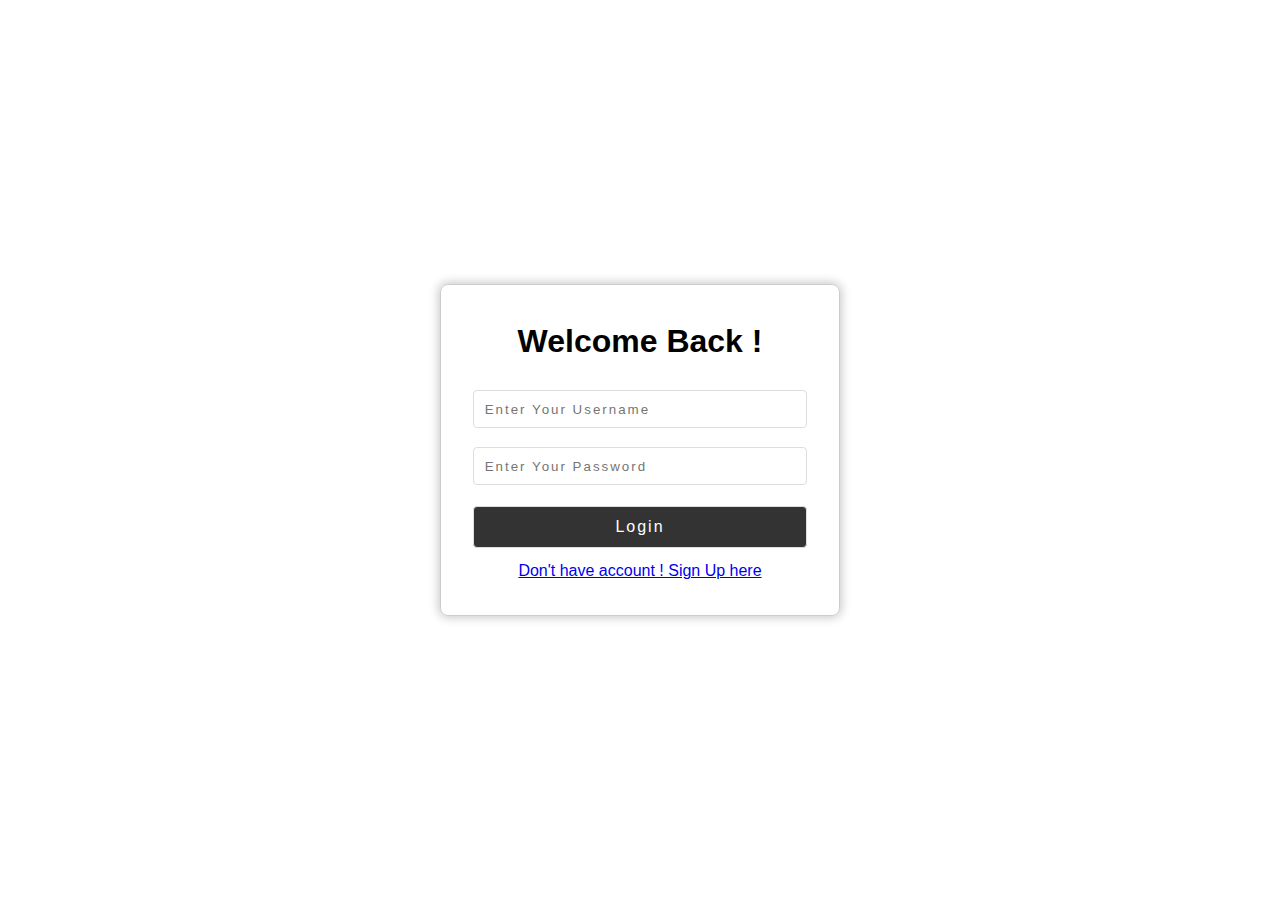
==== Login.html @ 42ccea3e "Login and signup page ready" ====
<!DOCTYPE html>
<html lang="en">
<head>
    <meta charset="UTF-8">
    <meta http-equiv="X-UA-Compatible" content="IE=edge">
    <meta name="viewport" content="width=device-width, initial-scale=1.0">
    <title>Login</title>
    <link rel="stylesheet" href="./style.css">
</head>
<body>
<div class="login-container">
<h1>Welcome Back !</h1>

<form action="" autocomplete="on">
    <input type="text" placeholder="Enter your username" required>
    <br>
    <input type="password" name="password" placeholder="Enter Your password" required>
    <br>
    <input type="submit" value="Login">
</form>
<a href="./Signup.html">Don't have account ! Sign Up here</a>
</div>

    <!-- <h1>hello</h1> -->
    <script src="./app.js"></script>
</body>
</html>
---- style.css ----
*{
    margin: 0;
    padding: 0;
    box-sizing: border-box;
}

img{
    max-width: 100%;
}

body{
    height: 100vh;
    display: grid;
    place-items: center;
    font-family: 'Gill Sans', 'Gill Sans MT', Calibri, 'Trebuchet MS', sans-serif;
}

.login-container{
    border:1px solid #ccc;
    line-height: 1.5;
    padding: 2em;
    border-radius: 8px;
    text-align: center;
    width: 400px;
    box-shadow: 0 0 10px 2px #ccc;
}

.signup-container{
    width: 460px;
}
.signup-container h1{
    padding: 0 2em;
}

.login-container h1{
    text-align: center;
    margin-bottom: .5em;
}

.login-container form input{
    width: 100%;
    padding:  .8em;
    margin: .7em 0;
    border: 0;
    outline: none;
    border: 1px solid #ddd;
    text-transform: capitalize;
    background: none;
    letter-spacing: 2px;
    border-radius: 4px;
}


.login-container form input[type="submit"]{
    background-color: #333;
    color: #fff;
    font-size: 1em;
    padding: .7em 0;
    cursor: pointer;
    transition: .5s ease;
}


.login-container form input[type="submit"]:hover{
    background-color: #000;
}
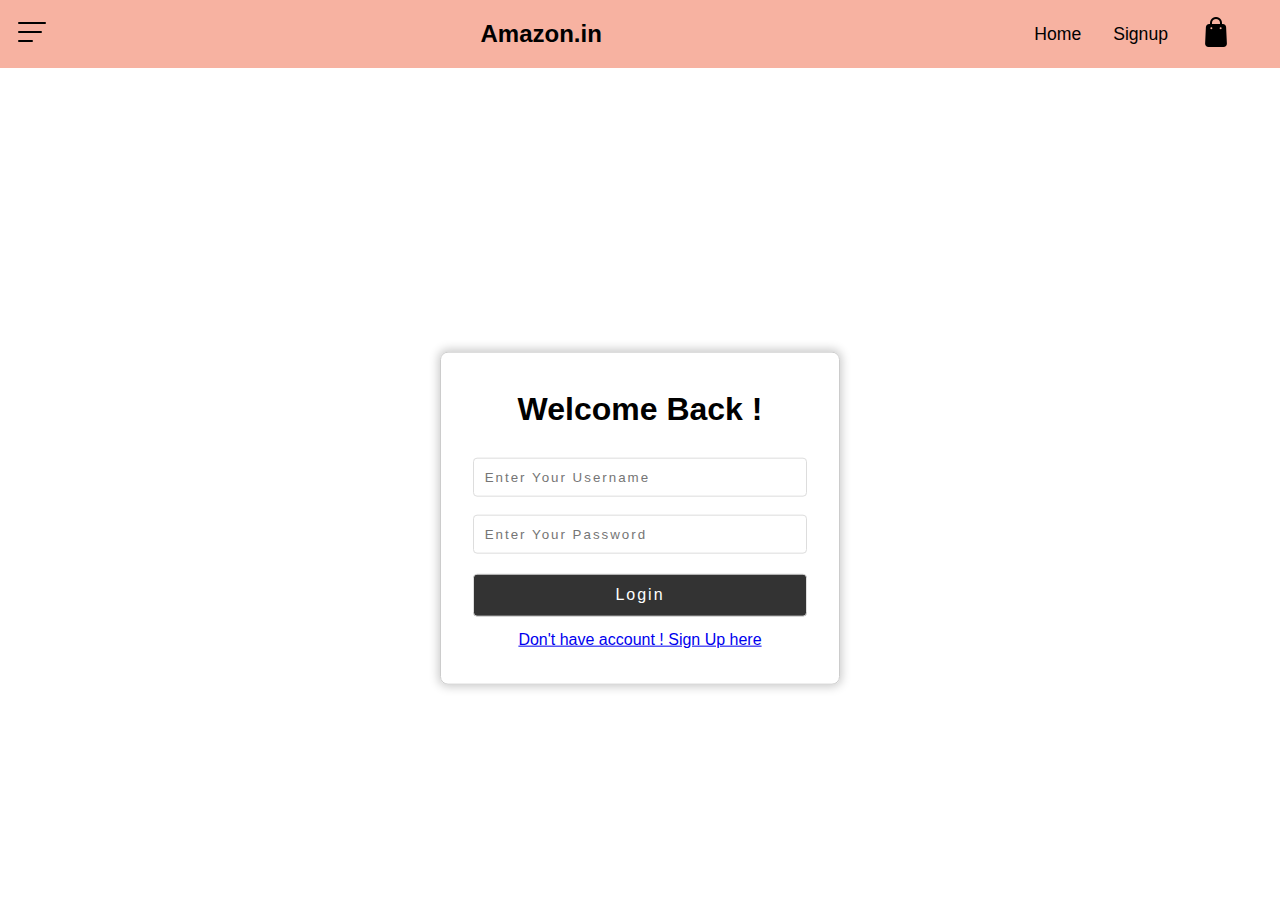
==== commit 2acf9b76: "cateogaries completed" ====
--- a/Login.html
+++ b/Login.html
@@ -8,6 +8,75 @@
     <link rel="stylesheet" href="./style.css">
 </head>
 <body>
+    <header>
+        <nav>
+            <div class="menu">
+                <img src="./images/hamburger.png" alt="Menu button" draggable="false">
+            </div>
+            <div class="logo">
+                <h2>Amazon.in</h2>
+            </div>
+                <ul>
+                    <li><a href="#">Home</a></li>
+                    <li><a href="./Signup.html">Signup</a></li>
+                    <li><img src="./images/bag.png" alt="Cart images" draggable="false"></li>
+                </ul>
+        </nav>
+    </header>
+    <div class="cateogaries">
+        <h1>Shop By cateogaries</h1>
+        <div class="cateogary-box">
+            <h2>Electronics</h2>
+            <ul>
+                <li><a href="#">Mobiles</a></li>
+                <li><a href="#">Computers</a></li>
+                <li><a href="#">Accessories</a> <i class="fa-solid fa-caret-down dropdown"></i>
+                <ul class="accessories-dropdown">
+                    <li><a href="">Chargers</a></li>
+                    <li><a href="">Cables</a></li>
+                    <li><a href="">Earphones</a></li>
+                </ul>
+                </li>
+            </ul>
+        </div>
+        <div class="cateogary-box">
+            <h2>Fashion</h2>
+            <ul>
+                <li><a href="#">Men's Fashion</a> <i class="fa-solid fa-caret-down dropdown"></i>
+                <ul class="mensfashion-dropdown">
+                    <li><a href="">Jeans</a></li>
+                    <li><a href="">T-Shirt</a></li>
+                    <li><a href="">Trousers</a></li>
+                    <li><a href="">Shoes</a></li>
+                </ul>
+                </li>
+                <li><a href="#">Women's Fashion</a> <i class="fa-solid fa-caret-down dropdown"></i>
+                    <ul class="womensfashion-dropdown">
+                        <li><a href="">Jeans</a></li>
+                        <li><a href="">T-Shirt</a></li>
+                        <li><a href="">Trousers</a></li>
+                        <li><a href="">Kurti's</a></li>
+                        <li><a href="">Top</a></li>
+                        <li><a href="">Shoes</a></li>
+                    </ul>
+                    </li>
+            </ul>
+        </div>
+        <div class="cateogary-box">
+            <h2>Kitchen</h2>
+            <ul>
+                <li><a href="#">Home Storage</a></li>
+                <li><a href="#">Kitchen Containers</a></li>
+                <li><a href="#">Kitchen Tools</a> <i class="fa-solid fa-caret-down dropdown"></i>
+                <ul class="accessories-dropdown">
+                    <li><a href="">Lighter</a></li>
+                    <li><a href="">Knife</a></li>
+                    <li><a href="">Plates</a></li>
+                </ul>
+                </li>
+            </ul>
+        </div>
+    </div>
 <div class="login-container">
 <h1>Welcome Back !</h1>
 
--- a/style.css
+++ b/style.css
@@ -10,9 +10,99 @@
 
 body{
     height: 100vh;
-    display: grid;
-    place-items: center;
     font-family: 'Gill Sans', 'Gill Sans MT', Calibri, 'Trebuchet MS', sans-serif;
+}
+
+header nav{
+    display: flex;
+    justify-content: space-between;
+    align-items: center;
+    padding: 1em;
+    background: hsl(12,85%,80%);
+    cursor: pointer;
+}
+header nav .menubtn{
+    background: url(./images/hamburger.png);
+    height: 33px;
+    width: 33px;
+    padding: 1em;
+    cursor: pointer;
+    user-select: none;
+    transition: .31s ease;
+}
+header nav .active-menu{
+    background: url(./images/close.png);
+    height: 27px;
+    width: 27px;
+    padding: .5em;
+    position: absolute;
+    top: 20px;
+    left: 250px;
+    z-index: 3;
+    border: 2px solid #000;
+}
+header nav ul{
+    display: flex;
+    align-items: center;
+    justify-content: space-between;
+}
+
+header nav ul li{
+list-style: none;
+margin-right: 2em;
+}
+
+header nav ul li a{
+    text-decoration: none;
+    color: #000;
+    font-size: 1.1em;
+}
+
+
+.cateogaries{
+    background: hsl(12,85%,90%);
+    width: 300px;
+    height: 100%;
+    position: fixed;
+    left: 0;
+    top: 0;
+    padding: 2em 1em;
+    line-height: 1.5;
+    left: -320px;
+    transition: .5s ease-in-out;
+}
+
+.active-cateogary{
+    left: 0;
+}
+.cateogaries .cateogary-box{
+    margin: 1em 0;
+}
+
+.cateogaries ul{
+    list-style: none;
+}
+
+.cateogary-box ul li a{
+    text-decoration: none;
+    color: #000;
+    /* border-bottom: 1px solid #000; */
+}
+.cateogary-box ul li{
+    margin: .5em 0 ;
+}
+.cateogary-box ul li i{
+    cursor: pointer;
+    margin-left: .3em;
+}
+
+.cateogary-box ul li ul{
+    display: none;
+    padding: .2em 0;
+}
+
+.cateogary-box ul .active-drop ul{
+    display: block;
 }
 
 .login-container{
@@ -23,6 +113,10 @@
     text-align: center;
     width: 400px;
     box-shadow: 0 0 10px 2px #ccc;
+    position: relative;
+    top: 50%;
+    left: 50%;
+    transform: translate(-50%,-50%);
 }
 
 .signup-container{
@@ -60,7 +154,6 @@
     transition: .5s ease;
 }
 
-
 .login-container form input[type="submit"]:hover{
     background-color: #000;
 }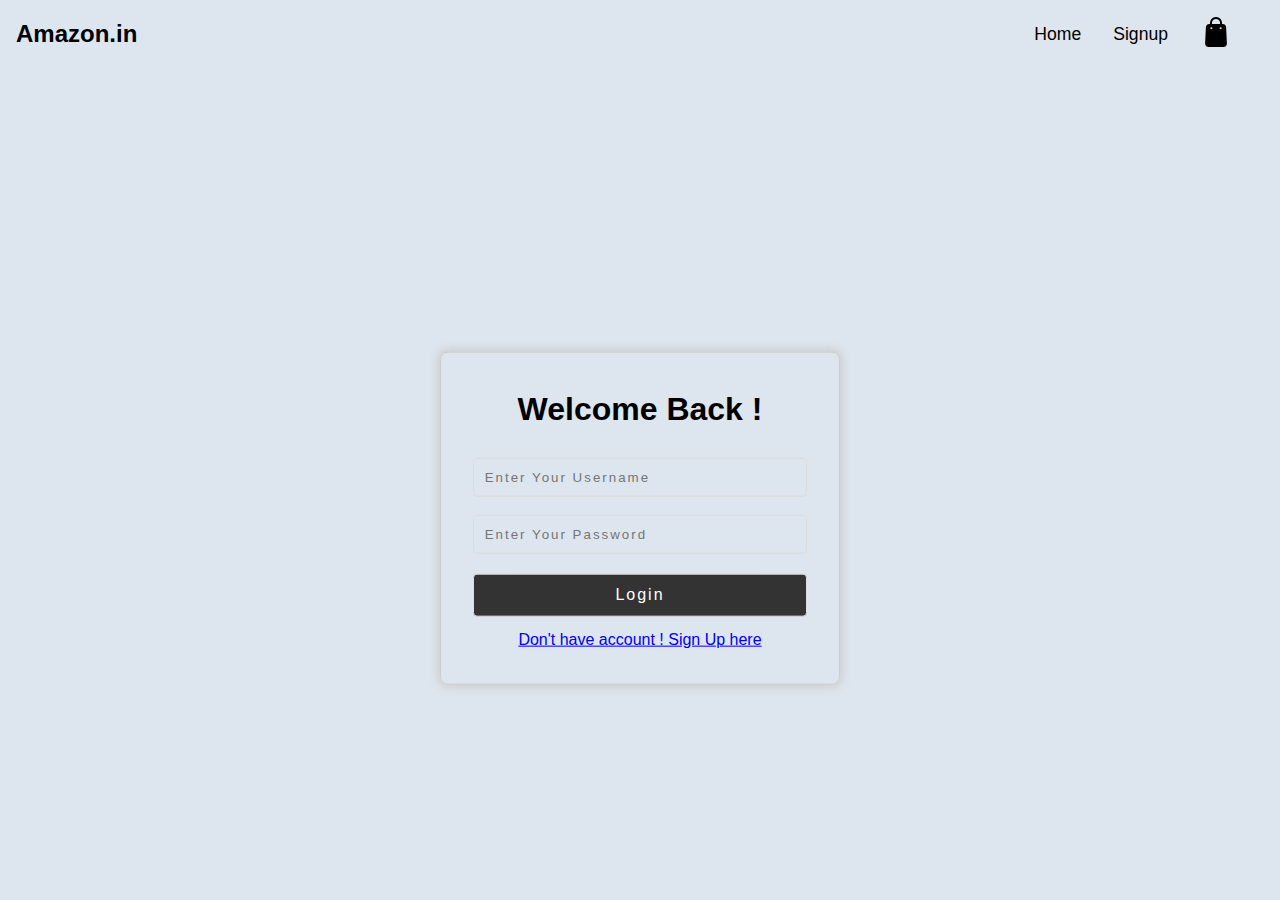
==== commit 8466045b: "added the prfile page and designed the profile nav along with the login and signup navbar" ====
--- a/Login.html
+++ b/Login.html
@@ -5,14 +5,12 @@
     <meta http-equiv="X-UA-Compatible" content="IE=edge">
     <meta name="viewport" content="width=device-width, initial-scale=1.0">
     <title>Login</title>
+    <link rel="stylesheet" href="https://cdnjs.cloudflare.com/ajax/libs/font-awesome/6.1.1/css/all.min.css" integrity="sha512-KfkfwYDsLkIlwQp6LFnl8zNdLGxu9YAA1QvwINks4PhcElQSvqcyVLLD9aMhXd13uQjoXtEKNosOWaZqXgel0g==" crossorigin="anonymous" referrerpolicy="no-referrer"/>
     <link rel="stylesheet" href="./style.css">
 </head>
 <body>
     <header>
         <nav>
-            <div class="menu">
-                <img src="./images/hamburger.png" alt="Menu button" draggable="false">
-            </div>
             <div class="logo">
                 <h2>Amazon.in</h2>
             </div>
--- a/style.css
+++ b/style.css
@@ -11,6 +11,7 @@
 body{
     height: 100vh;
     font-family: 'Gill Sans', 'Gill Sans MT', Calibri, 'Trebuchet MS', sans-serif;
+    background: hsl(212,35%,90%);
 }
 
 header nav{
@@ -18,7 +19,6 @@
     justify-content: space-between;
     align-items: center;
     padding: 1em;
-    background: hsl(12,85%,80%);
     cursor: pointer;
 }
 header nav .menubtn{
@@ -58,9 +58,8 @@
     font-size: 1.1em;
 }
 
-
 .cateogaries{
-    background: hsl(12,85%,90%);
+    background: hsl(212,35%,95%);
     width: 300px;
     height: 100%;
     position: fixed;
@@ -86,7 +85,6 @@
 .cateogary-box ul li a{
     text-decoration: none;
     color: #000;
-    /* border-bottom: 1px solid #000; */
 }
 .cateogary-box ul li{
     margin: .5em 0 ;
@@ -156,4 +154,52 @@
 
 .login-container form input[type="submit"]:hover{
     background-color: #000;
+}
+/* proifle starts */
+.profile-container{
+    display: flex;
+    justify-content: space-around;
+    align-items: center;
+}
+.profile-nav ul li{
+    position: relative;
+}
+.profile-nav ul li .logout-dropdown{
+    padding: .5em;
+    position: absolute;
+    top: 25px;
+    right: 2px;
+    transform: scale(1,0);
+    transform-origin: top;
+    transition: .5s ease;
+    width: 100%;
+    background: #fff;
+    border-radius: 3px;
+}
+.profile-nav ul li .logout-dropdown:hover{
+    background-color: #eee;
+}
+.profile-nav ul li .active-logout-dropdown{
+    transform: scale(1,1);
+}
+.profile-nav ul li .logout-dropdown li a{
+    color: #fff;
+    text-align: center;
+    font-size: .9em;
+    background: #000;
+    display: inline-block;
+    width: 100px;
+    padding: .5em 1em;
+    width: 120px;
+    border-radius: 3px;
+}
+.profile-nav ul li i{
+    margin: 0 .3em;
+}
+.profile-container .profile-image{
+    text-align: center;
+    border: 1px solid #000;
+}
+.profile-container .profile-content{
+    border: 1px solid red;
 }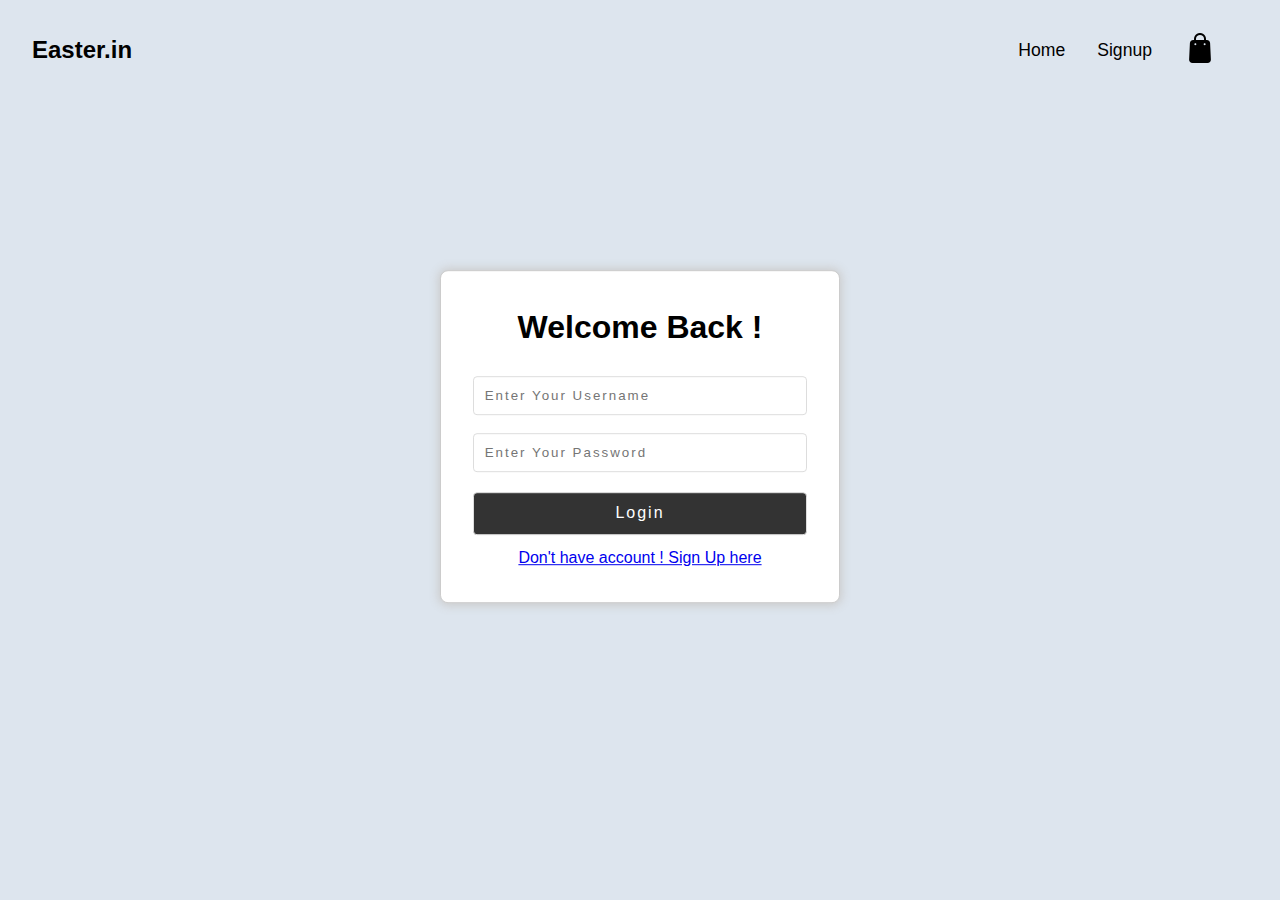
==== commit 84a3458d: "changed the backgroud of login or signup form and chagned the brand name" ====
--- a/Login.html
+++ b/Login.html
@@ -12,7 +12,7 @@
     <header>
         <nav>
             <div class="logo">
-                <h2>Amazon.in</h2>
+                <h2>Easter.in</h2>
             </div>
                 <ul>
                     <li><a href="#">Home</a></li>
--- a/style.css
+++ b/style.css
@@ -18,7 +18,7 @@
     display: flex;
     justify-content: space-between;
     align-items: center;
-    padding: 1em;
+    padding:2em;
     cursor: pointer;
 }
 header nav .menubtn{
@@ -112,9 +112,10 @@
     width: 400px;
     box-shadow: 0 0 10px 2px #ccc;
     position: relative;
-    top: 50%;
+    top: 30%;
     left: 50%;
-    transform: translate(-50%,-50%);
+    transform: translate(-50%,-30%);
+    background-color: #fff;
 }
 
 .signup-container{
@@ -156,11 +157,6 @@
     background-color: #000;
 }
 /* proifle starts */
-.profile-container{
-    display: flex;
-    justify-content: space-around;
-    align-items: center;
-}
 .profile-nav ul li{
     position: relative;
 }
@@ -196,10 +192,128 @@
 .profile-nav ul li i{
     margin: 0 .3em;
 }
-.profile-container .profile-image{
+.profile-container{
+display: flex;
+justify-content: center;
+gap: 2em;
+margin: 2em 0;
+}
+
+.profile-list{
+    background: #fff;
+    padding: 2em;
+    width: 25%;
+    border-radius: 8px;
+}
+.profile-list h1{
     text-align: center;
-    border: 1px solid #000;
-}
-.profile-container .profile-content{
-    border: 1px solid red;
+}
+.profile-list-section{
+    display: grid;
+    gap: 2em;
+    margin-top: 4em;
+}
+.profile-list-section .profile-list-btn-section{
+    display: flex;
+    justify-content: center;
+    align-items: center;
+    gap: 2em;
+    margin: .5em 0;
+}
+.profile-list-section .profile-list-btn-section i{
+    font-size: 1.5em;
+    color: #ccc;
+}
+.profile-list-section .profile-list-btn-section button {
+    border: 0;
+    background: 0;
+    text-align: left;
+    font-size: 1em;
+    width: 120px;
+    letter-spacing: 2px;
+    position: relative;
+    cursor: pointer;
+    color: #333;
+}
+.profile-list-section button::after{
+    content: '';
+    background-color: tomato;
+    position: absolute;
+    top: -10px;
+    bottom: 0;
+    right: 2px;
+    width: 3px;
+    height: 40px;
+    transform: scale(1,0);
+    transform-origin: center;
+    transition: .5s ease;
+}
+.profile-list-section button:hover::after{
+    content: '';
+    background-color: tomato;
+    position: absolute;
+    top: -10px;
+    bottom: 0;
+    right: 2px;
+    width: 3px;
+    height: 40px;
+    transform: scale(1,1);
+    transform-origin: center;
+    transition: .5s ease;
+}
+.profile-details{
+    background: #fff;
+    padding: 2em;
+    width: 60%;
+    border-radius: 8px;
+}
+.profile-details .dashboard figure{
+    display: flex;
+    align-items: center;
+    gap: 3em;
+    padding: 1em;
+}
+.profile-details .dashboard figure .figure-image{
+    position: relative;
+}
+.profile-details .dashboard figure .figure-image img{
+    width: 200px;
+    height: 200px;
+    border-radius: 50%;
+    box-shadow: 0 0 0 5px #dca;
+}
+
+.profile-details .dashboard figure .figure-image i{
+    position: absolute;
+right: 10px;
+bottom: 20px;
+background: #dca;
+padding: .5em;
+border-radius: 50%;
+cursor: pointer;
+}
+.profile-details .dashboard figure figcaption h2{
+    margin-bottom: .5em;
+    font-weight: 400;
+}
+.profile-details .dashboard figure figcaption p{
+    font-weight: 300;
+}
+
+.dashboard-details{
+    margin-top: 1em;
+    padding-left: 3em;
+}
+.profile-details .details-box{
+    display: flex;
+    align-items: center;
+    margin: 2em 0;
+}
+.profile-details .details-box p{
+    width: 150px;
+    color: #000;
+}
+
+.profile-details .details-box p i{
+    margin-left: 4em;
 }